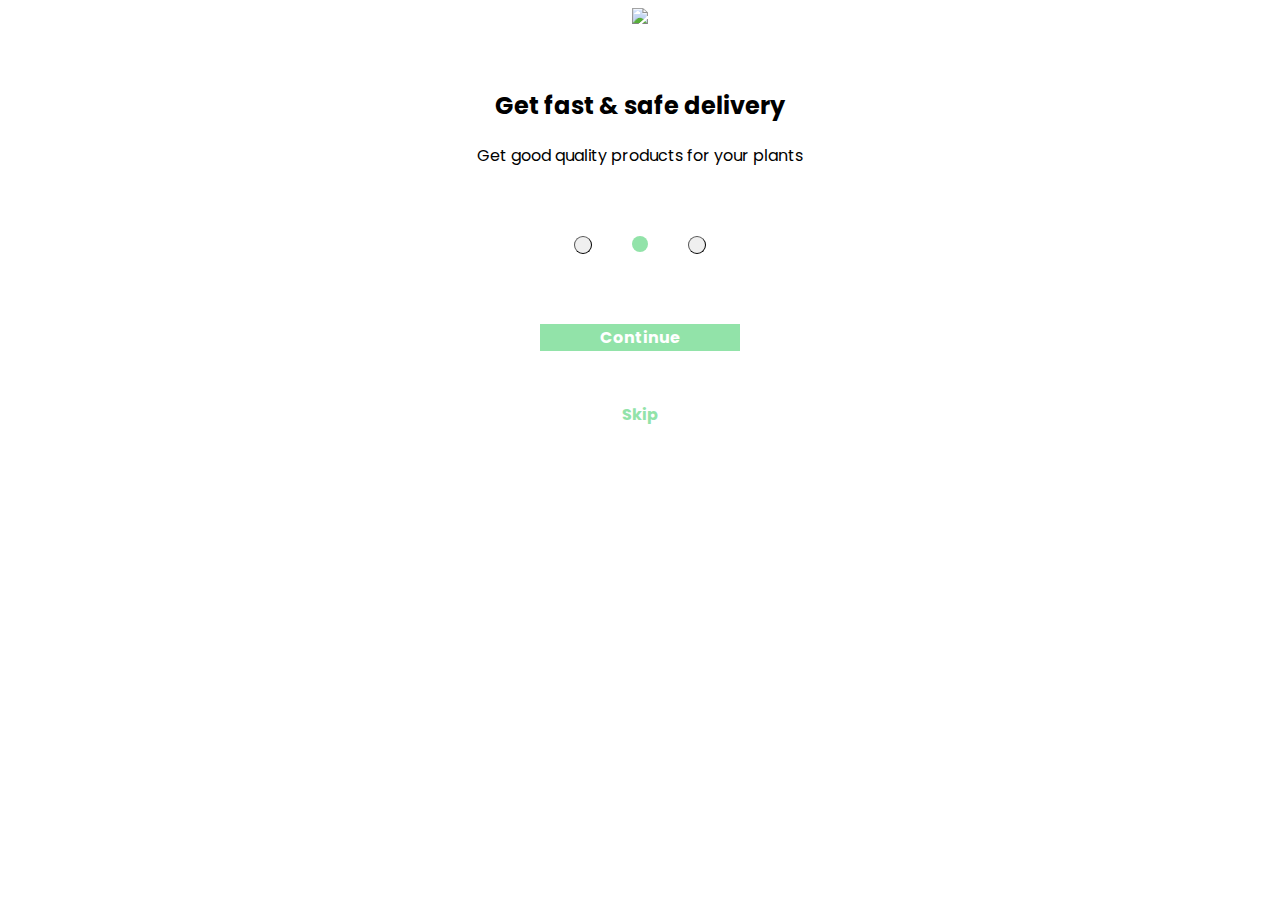
==== secondPage.html @ 139d4350 "initial commit" ====
<!DOCTYPE html>
<html lang="en">
  <head>
    <meta charset="UTF-8" />
    <meta name="viewport" content="width=device-width" />
    <meta http-equiv="X-UA-Compatible" content="IE=edge" />
    <meta name="viewport" content="width=device-width, initial-scale=1.0" />
    <title>Plant Community</title>
    <link rel="preconnect" href="https://fonts.googleapis.com" />
    <link rel="preconnect" href="https://fonts.gstatic.com" crossorigin />
    <link
      href="https://fonts.googleapis.com/css2?family=Poppins:wght@300&display=swap"
      rel="stylesheet"
    />
    <link rel="stylesheet" href="/styles/style.css" />
  </head>
  <body>
    <section class="banner">
      <div class="banner-img">
        <img class="img" src="/imagens/buy.png" />
      </div>
    </section>

    <section class="text">
      <h2 class="text-title">Get fast & safe delivery</h2>
      <p class="text-des">Get good quality products for your plants</p>
    </section>

    <section class="navigation">
      <div class="nav">
        <button></button>
        <button class="current"></button>
        <button></button>
      </div>
    </section>

    <section class="btn">
      <div class="btn-container">
        <a href="thirdPage.html">
          <button class="continue">Continue</button>
        </a>
        <a href="thirdPage.html"> <button class="skip">Skip</button></a>
      </div>
    </section>
  </body>
</html>
---- styles/style.css ----
*{
    font-family: 'Poppins', sans-serif;  
}

/* Imagem do banner */

.banner-img{
    width: 100%;
    display: flex;
    justify-content: center;
}

/* Título e descrição */
.text-title{
    margin-top: 4rem;
    display: flex;
    justify-content: center;
}

.text-des{
    display: flex;
    justify-content: center;
}

/* Navegação entre as páginas */

.nav{
    display: flex;
    justify-content: center;
    margin-top: 3rem;
}

.nav button{
    margin: 20px;
    display: inline;
    padding: 8px;
    width: 5px;
    height: 3px;
    border-width: thin;
    border-radius: 50%;
}

.current{
    background: #92E3A9;
    border: none;
}


/* Botões de ações */

.btn-container{
    display: flex;
    justify-content: center;
    flex-direction: column;
}

a{
    display: flex;
    justify-content: center;
    text-decoration: none;
}

button{
    font-size: 1rem;
    font-weight: bold;
}

.continue{
    margin-top: 50px;
    margin-bottom: 50px;
    width: 200px;
    align-self: center;
    border: none;
    background: #92E3A9;
    color: white;
}

.continue:hover{
    cursor: pointer;
    background: black;
    color: #92E3A9;
    transition: 300ms;
}

.skip{
    margin-bottom: 12px;
    width: 200px;
    align-self: center;
    border: none;
    background: white;
    color: #92E3A9;
}

.skip:hover{
    cursor: pointer;
    color: black;
}

@media screen and (max-width: 480px){
    .text, .text-title, .text-des{
        width: auto;
    }

    .text-des, .text-title{
        text-align: center;
        align-content: center;
    }
}
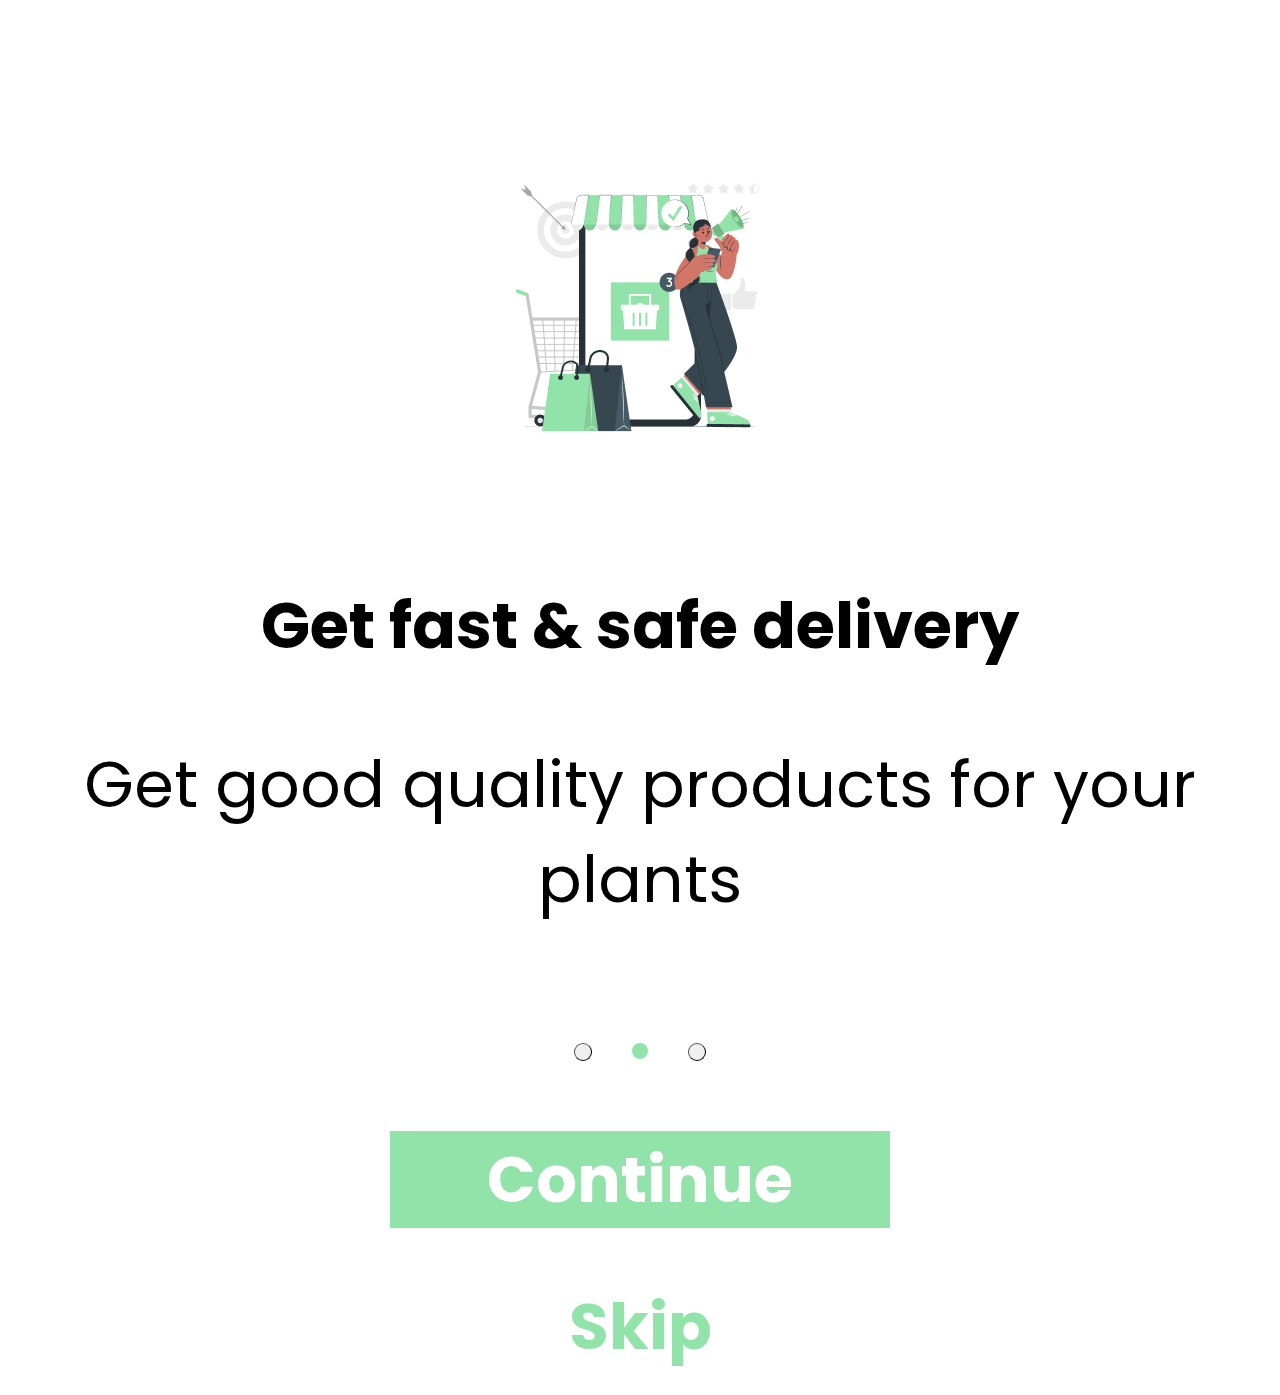
==== commit d14c3691: "Ajustando a responsavidade para alguns dispositivos" ====
--- a/secondPage.html
+++ b/secondPage.html
@@ -8,6 +8,7 @@
     <title>Plant Community</title>
     <link rel="preconnect" href="https://fonts.googleapis.com" />
     <link rel="preconnect" href="https://fonts.gstatic.com" crossorigin />
+    <link rel="shortcut icon" type="image/x-icon" href="src/favicon.ico"/>
     <link
       href="https://fonts.googleapis.com/css2?family=Poppins:wght@300&display=swap"
       rel="stylesheet"
@@ -17,7 +18,7 @@
   <body>
     <section class="banner">
       <div class="banner-img">
-        <img class="img" src="/imagens/buy.png" />
+        <img class="img" src="/src/buy.png" />
       </div>
     </section>
 
--- a/styles/style.css
+++ b/styles/style.css
@@ -96,6 +96,9 @@
     color: black;
 }
 
+
+/* Responsividade */
+
 @media screen and (max-width: 480px){
     .text, .text-title, .text-des{
         width: auto;
@@ -106,3 +109,39 @@
         align-content: center;
     }
 }
+
+@media screen and (min-width: 410px) {
+    .banner-img{
+        margin-top: 150px;
+    }
+}
+
+@media screen and (min-width: 900px) {
+    *{
+        font-size: 1.5rem;
+    }
+    img{
+        width:300px ;
+    } 
+}
+@media screen and (min-width: 1200px) {
+    *{
+        font-size: 2rem;
+    }
+    img{
+        width:300px ;
+    } 
+    .text-des{
+        text-align: center;
+        align-content: center;
+    }
+    .btn-container{
+        
+    }
+    button{
+        font-size: 2rem;
+    }
+    .continue{
+        width: 500px;
+    }
+}
